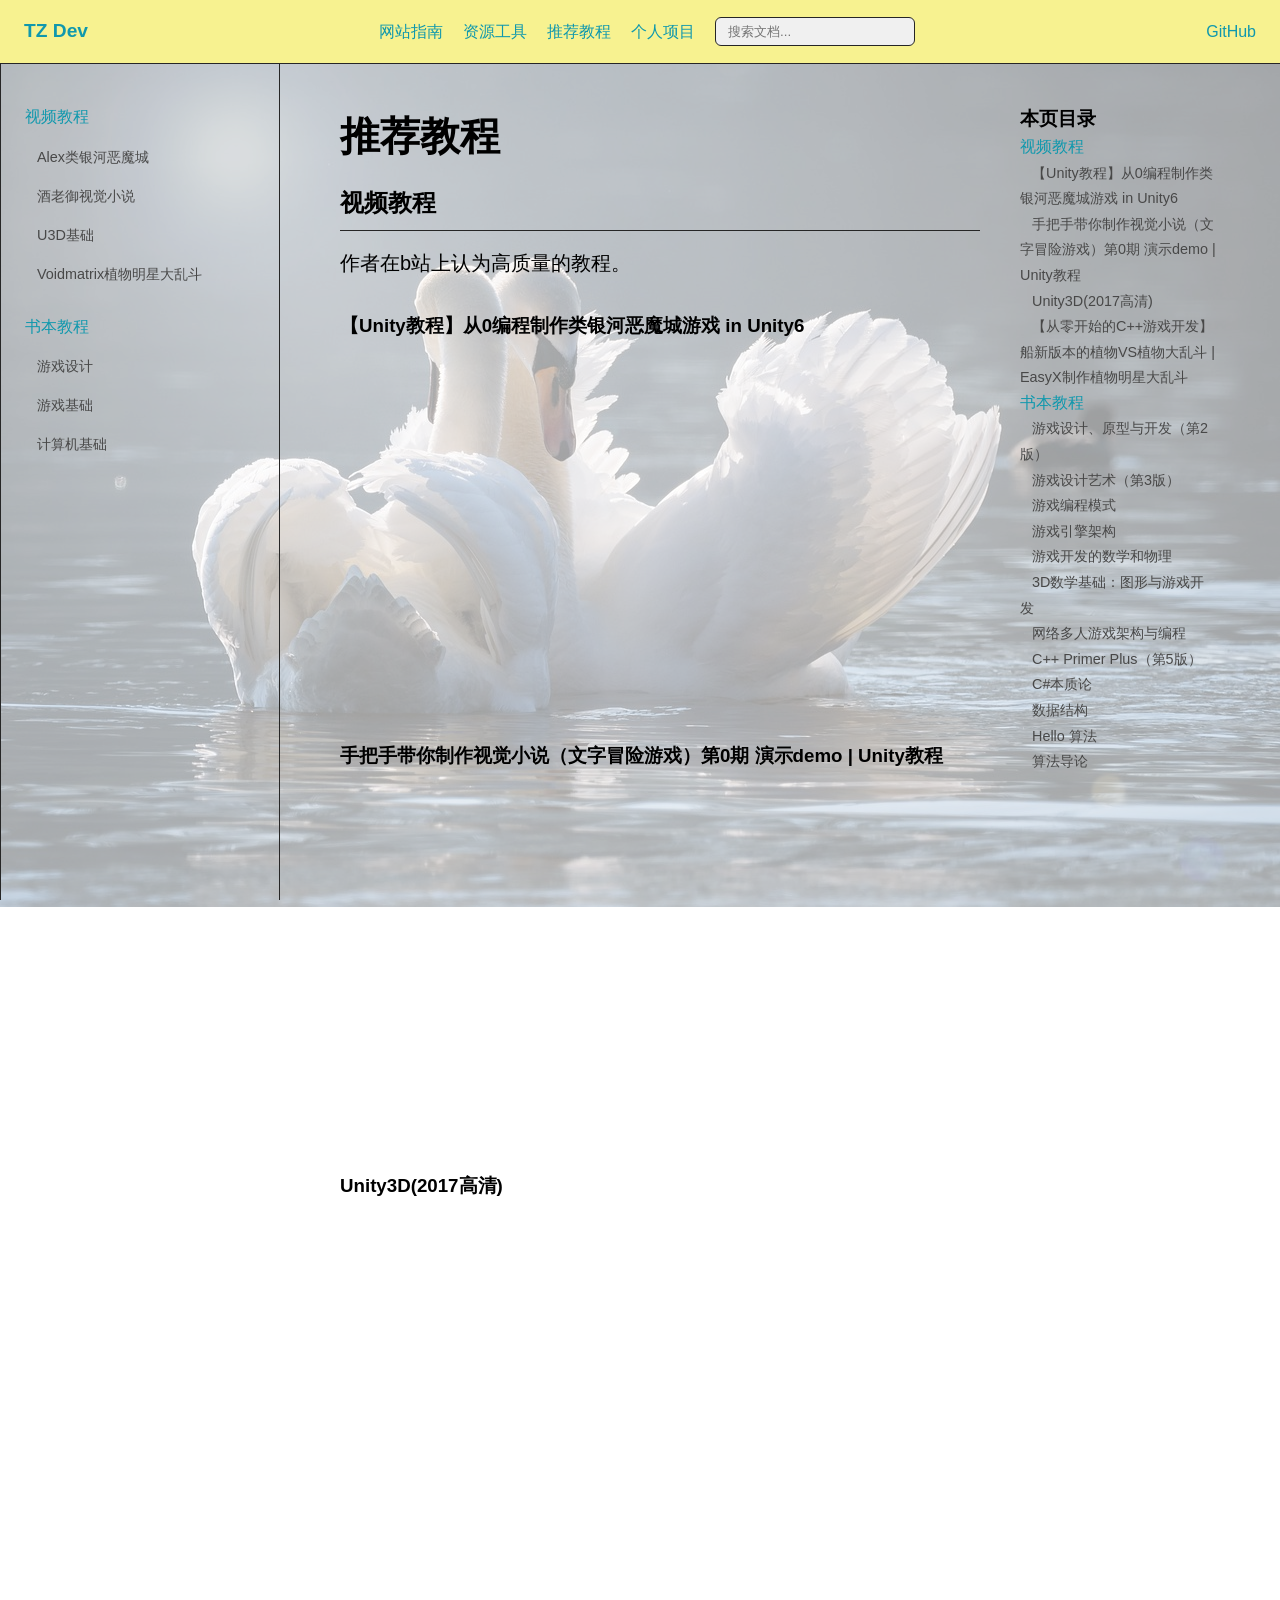
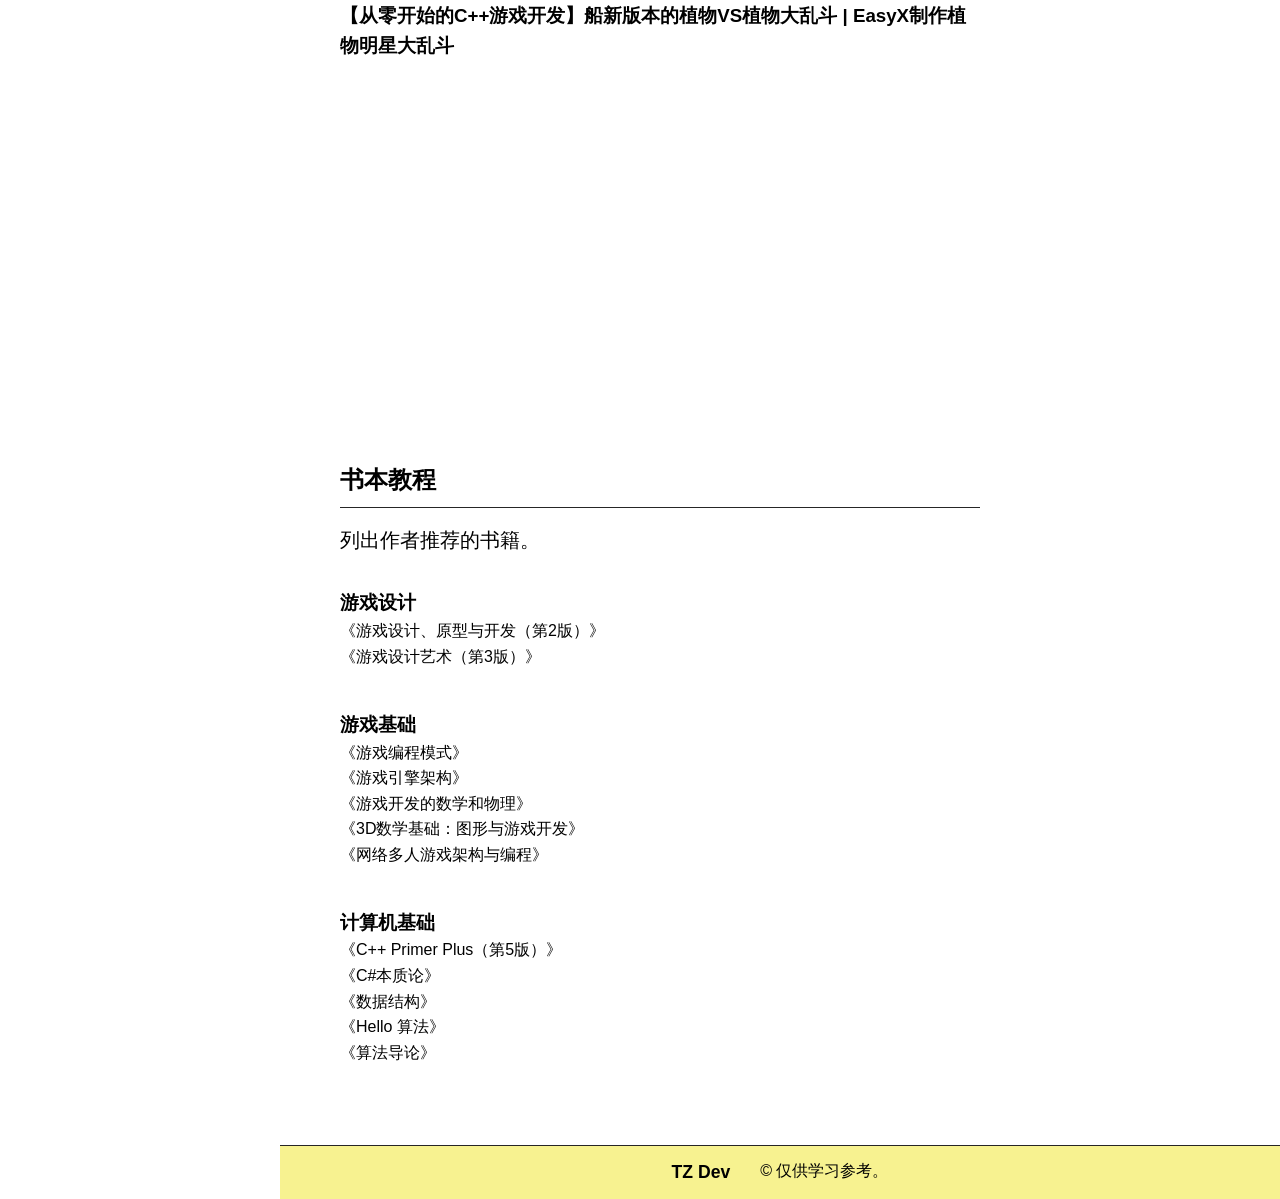
==== tutorial.html @ f53f632f "为推荐课程页面添加了基本内容" ====
<!DOCTYPE html>
<html lang="zh-CN">
<head>
    <meta charset="UTF-8">
    <meta name="viewport" content="width=device-width, initial-scale=1.0">
    <title>TZ Dev</title>
    <link rel="stylesheet" href="style.css">
    <link rel="icon" type="image/png" href="favicon.ico">
</head>
<body>
    <header class="navbar">
        <div class="nav-container">
            <div class="logo">
                <a href="#">TZ Dev</a>
            </div>
            <nav class="nav-links">
                <a href="index.html">网站指南</a>
                <a href="utility.html">资源工具</a>
                <a href="#">推荐教程</a>
                <a href="#">个人项目</a>
                <div class="search-box">
                    <input type="text" placeholder="搜索文档...">
                </div>
            </nav>
            <div class="nav-ext">
                <a href="#">GitHub</a>
            </div>
        </div>
    </header>

    <div class="main-wrapper">
        <aside class="sidebar">
            <nav class="sidebar-nav">
                <div class="sidebar-group">
                    <a href="#" class="group-title">视频教程</a>
                    <ul>
                        <li><a href="#">Alex类银河恶魔城</a></li>
                        <li><a href="#">酒老御视觉小说</a></li>
                        <li><a href="#">U3D基础</a></li>
                        <li><a href="#">Voidmatrix植物明星大乱斗</a></li>
                    </ul>
                </div>
                <div class="sidebar-group">
                    <a href="#" class="group-title">书本教程</a>
                    <ul>
                        <li><a href="#">游戏设计</a></li>
                        <li><a href="#">游戏基础</a></li>
                        <li><a href="#">计算机基础</a></li>
                    </ul>
                </div>
            </nav>
        </aside>

        <div class="main-container">
            <main class="content">
                <article>
                    <h1>推荐教程</h1>

                    <h2>视频教程</h2>
                    <p class="description">作者在b站上认为高质量的教程。</p>

                    
                    <section>
                        <h3>【Unity教程】从0编程制作类银河恶魔城游戏 in Unity6</h3>
                        <div style="position:relative;padding-top:56.25%;">
                            <iframe 
                                src="//player.bilibili.com/player.html?isOutside=true&aid=114790399808437&bvid=BV1Zs3gzKEDP&cid=30836787664&p=1&autoplay=0"
                                style="position:absolute;top:0;left:0;width:100%;height:100%;"
                                frameborder="0"
                                allowfullscreen>
                            </iframe>
                        </div>
                    </section>

                    <section>
                        <h3>手把手带你制作视觉小说（文字冒险游戏）第0期 演示demo | Unity教程</h3>
                        <div style="position:relative;padding-top:56.25%;">
                            <iframe 
                                src="//player.bilibili.com/player.html?isOutside=true&aid=113247650842176&bvid=BV1B44cetEyD&cid=26133991182&p=1&autoplay=0"
                                style="position:absolute;top:0;left:0;width:100%;height:100%;"
                                frameborder="0"
                                allowfullscreen>
                            </iframe>
                        </div>
                    </section>

                    <section>
                        <h3>Unity3D(2017高清)</h3>
                        <div style="position:relative;padding-top:56.25%;">
                            <iframe 
                                src="//player.bilibili.com/player.html?isOutside=true&aid=33682065&bvid=BV19t411f7bg&cid=58969540&p=1&autoplay=0"
                                style="position:absolute;top:0;left:0;width:100%;height:100%;"
                                frameborder="0"
                                allowfullscreen>
                            </iframe>
                        </div>
                    </section>

                    <section>
                        <h3>【从零开始的C++游戏开发】船新版本的植物VS植物大乱斗 | EasyX制作植物明星大乱斗</h3>
                        <div style="position:relative;padding-top:56.25%;">
                            <iframe 
                                src="//player.bilibili.com/player.html?isOutside=true&aid=1005996349&bvid=BV1jx4y1t7eP&cid=1585594637&p=1&autoplay=0"
                                style="position:absolute;top:0;left:0;width:100%;height:100%;"
                                frameborder="0"
                                allowfullscreen>
                            </iframe>
                        </div>
                    </section>

                    <h2>书本教程</h2>
                    <p class="description">列出作者推荐的书籍。</p>

                    <section>
                        <h3>游戏设计</h3>
                        <ul class="web-links">
                            <li>《游戏设计、原型与开发（第2版）》</li>
                            <li>《游戏设计艺术（第3版）》</li>
                        </ul>
                    </section>

                    <section>
                        <h3>游戏基础</h3>
                        <ul class="web-links">
                            <li>《游戏编程模式》</li>
                            <li>《游戏引擎架构》</li>
                            <li>《游戏开发的数学和物理》</li>
                            <li>《3D数学基础：图形与游戏开发》</li>
                            <li>《网络多人游戏架构与编程》</li>
                        </ul>
                    </section>

                    <section>
                        <h3>计算机基础</h3>
                        <ul class="web-links">
                            <li>《C++ Primer Plus（第5版）》</li>
                            <li>《C#本质论》</li>
                            <li>《数据结构》</li>
                            <li>《Hello 算法》</li>
                            <li>《算法导论》</li>
                        </ul>
                    </section>
                </article>
                
                <nav class="toc">
                    <h3>本页目录</h3>
                    <div class="toc-group">
                        <a href="#" class="toc-title">视频教程</a>
                        <ul>
                            <li><a href="#">【Unity教程】从0编程制作类银河恶魔城游戏 in Unity6</a></li>
                            <li><a href="#">手把手带你制作视觉小说（文字冒险游戏）第0期 演示demo | Unity教程</a></li>
                            <li><a href="#">Unity3D(2017高清)</a></li>
                            <li><a href="#">【从零开始的C++游戏开发】船新版本的植物VS植物大乱斗 | EasyX制作植物明星大乱斗</a></li>
                        </ul>
                    </div>

                    <div class="toc-group">
                        <a href="#" class="toc-title">书本教程</a>
                        <ul>
                            <li><a href="#">游戏设计、原型与开发（第2版）</a></li>
                            <li><a href="#">游戏设计艺术（第3版）</a></li>
                            <li><a href="#">游戏编程模式</a></li>
                            <li><a href="#">游戏引擎架构</a></li>
                            <li><a href="#">游戏开发的数学和物理</a></li>
                            <li><a href="#">3D数学基础：图形与游戏开发</a></li>
                            <li><a href="#">网络多人游戏架构与编程</a></li>
                            <li><a href="#">C++ Primer Plus（第5版）</a></li>
                            <li><a href="#">C#本质论</a></li>
                            <li><a href="#">数据结构</a></li>
                            <li><a href="#">Hello 算法</a></li>
                            <li><a href="#">算法导论</a></li>
                        </ul>
                    </div>
                </nav>
            </main>

            <footer class="site-footer">
                <div class="footer-container">
                    <div class="footer-brand">
                        <span>TZ Dev</span>
                    </div>
                    <div class="copyright">
                        &copy; 仅供学习参考。
                    </div>
                </div>
            </footer>
        </div>
    </div>
</body>
</html>
---- style.css ----
:root {
    /* 模仿 ComfyUI 的暗色调调色板 */
    --bg-body: #ffffff;
    --bg-header: #f7f290;
    --bg-sidebar: #0a0a0a;
    --bg-footer: #f7f290;;
    --text-main: #000000;
    --text-muted: #484848;
    --border: #262626;
    --header-height: 64px;
    --sidebar-width: 280px;
}

* {
    box-sizing: border-box;
    margin: 0;
    padding: 0;
}

body {
    font-family: -apple-system, BlinkMacSystemFont, "Segoe UI", Roboto, sans-serif;
    background-color: var(--bg-body);
    color: var(--text-main);
    line-height: 1.6;
}

/* 顶部导航 */
.navbar {
    position: fixed;
    top: 0;
    width: 100%;
    height: var(--header-height);
    background-color: var(--bg-header);
    backdrop-filter: blur(8px);
    border-bottom: 1px solid var(--border);
    z-index: 100;
}

.nav-container {
    max-width: 1440px;
    margin: 0 auto;
    height: 100%;
    display: flex;
    align-items: center;
    padding: 0 24px;
    justify-content: space-between;
}

.logo {
    display: flex;
    align-items: center;
    gap: 10px;
    font-weight: 700;
    font-size: 1.2rem;
}

.logo a{
    text-decoration: none;
    color: var(--text-main);
}

.nav-links {
    display: flex;
    gap: 20px;
    align-items: center;
}

.nav-links a {
    text-decoration: none;
    color: var(--text-muted);
    transition: color 0.2s;
}

.nav-links a:hover {
    color: var(--text-main);
}

.search-box input {
    background: #f0f0f0;
    border: 1px solid var(--border);
    color: rgb(0, 0, 0);
    padding: 6px 12px;
    border-radius: 6px;
    width: 200px;
}

.nav-ext a{
    text-decoration: none;
    color: var(--text-muted);
    transition: color 0.2s;
}

.nav-ext a:hover {
    color: var(--text-main);
}

/* 布局外壳 */
.main-wrapper {
    display: flex;
    width: 100%;
    margin-top: var(--header-height);
    background-image: url(images/background.png);
    background-repeat: no-repeat;
    background-size: cover;
    background-position: center;
    background-attachment: fixed;
}

.main-container {
    flex: 1;
    display: flex;
    flex-direction: column; /* 让 main 和 footer 纵向排列 */
    min-width: 0; /* 防止内容溢出撑破布局 */
}

/* 侧边栏 */
.sidebar {
    width: var(--sidebar-width);
    height: calc(100vh - var(--header-height));
    position: sticky;
    top: var(--header-height);
    border-right: 1px solid var(--border);
    border-left: 1px solid var(--border);
    padding: 32px 16px;
    overflow-y: auto;
    flex-shrink: 0;
}

.sidebar-group {
    margin-bottom: 12px;
}

.group-title {
    display: block;
    padding: 8px 8px;
    color: var(--text-muted);
    text-decoration: none;
    border-radius: 4px;
    transition: background 0.2s;
}

.group-title:hover{
    color: var(--text-main);
    background: #e3e3e3;
}

.sidebar-nav ul {
    list-style: none;
}

.sidebar-nav li a {
    display: block;
    padding: 8px 20px;
    color: var(--text-muted);
    text-decoration: none;
    font-size: 0.9rem;
    border-radius: 4px;
    transition: background 0.2s;
}

.sidebar-nav li a:hover {
    color: var(--text-main);
    background: #e3e3e3;
}

/* 内容区 */
.content {
    flex: 1;
    padding: 40px 60px;
    display: flex;
    gap: 40px;
    justify-content: center;
}

.content li{
    list-style: none;
}

article {
    width: 100%;
    max-width: 800px;
    flex: 1;
}

article h1 {
    font-size: 2.5rem;
    margin-bottom: 1rem;
}

.description {
    font-size: 1.25rem;
    color: var(--text-main);
    margin-bottom: 2rem;
}

article section {
    margin-bottom: 40px;
}

article h2 {
    margin-bottom: 1rem;
    padding-bottom: 0.5rem;
    border-bottom: 1px solid var(--border);
}

article li a{
    text-decoration: none;
}

/* 代码块 */
pre {
    background: #111;
    padding: 16px;
    border-radius: 8px;
    overflow-x: auto;
    border: 1px solid var(--border);
    font-family: 'Courier New', Courier, monospace;
}

/* 右侧目录 */
.toc {
    width: 200px;
    position: sticky;
    top: calc(var(--header-height) + 40px);
    height: fit-content;
}

.toc-title{
    color: var(--text-muted);
    text-decoration: none;
    transition: color 0.2s;
}

.toc-title:hover{
    color: var(--text-main);
}

.toc ul{
    list-style: none;
}

.toc li a{
    text-decoration: none;
    color: var(--text-muted);
    padding: 8px 12px;
    font-size: 0.9rem;
    transition: color 0.2s;
}

.toc li a:hover {
    color: var(--text-main);
}

/* 页脚样式 */
.site-footer {
    background-color: var(--bg-footer);
    border-top: 1px solid var(--border);
    width: 100%;
    display: flex;
}

.footer-container {
    max-width: 1200px;
    margin: 0 auto;
    padding: 12px 60px;
    display: flex;
    gap: 30px;
}

.footer-brand {
    display: flex;
    align-items: center;
    gap: 12px;
    font-size: 1.1rem;
    color: var(--text-main);
    font-weight: 600;
}

a:link {
    color: #1098ad;
}

.web-links a:visited {
    color: #1098ad;
}
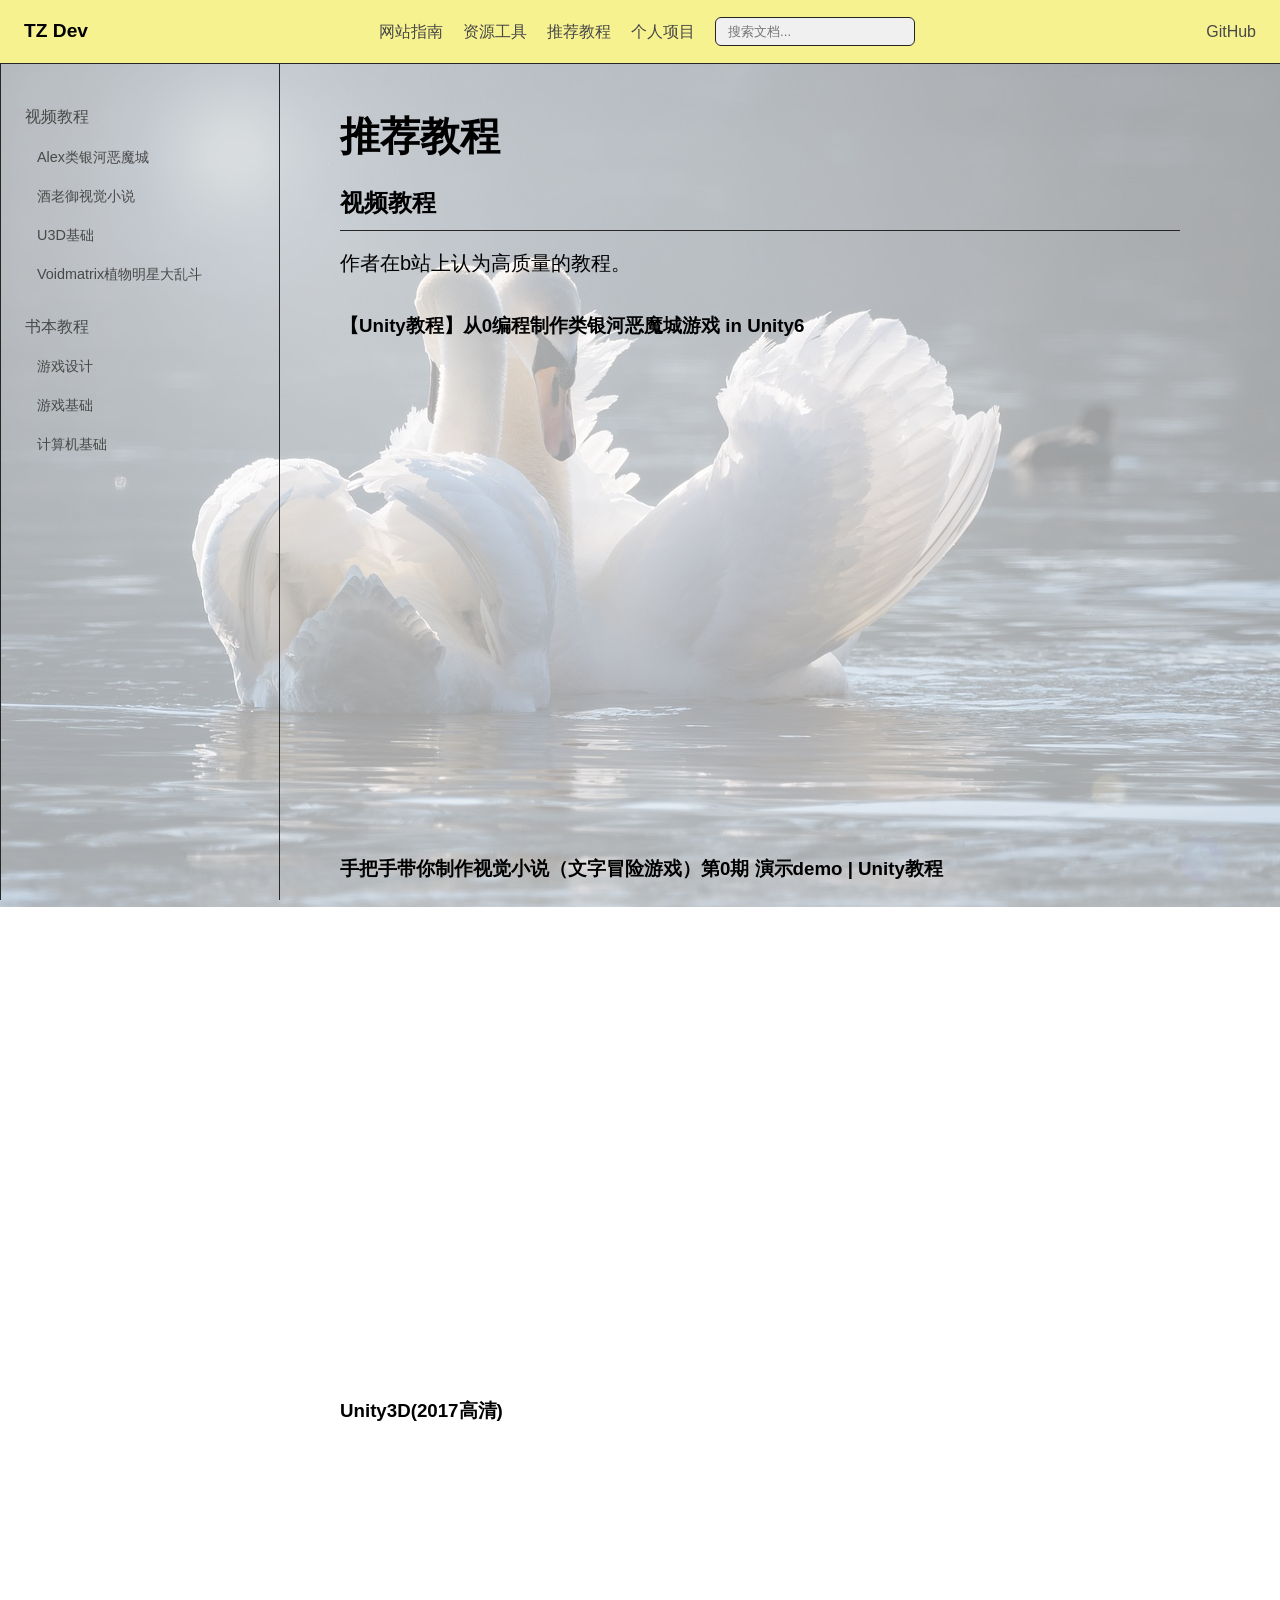
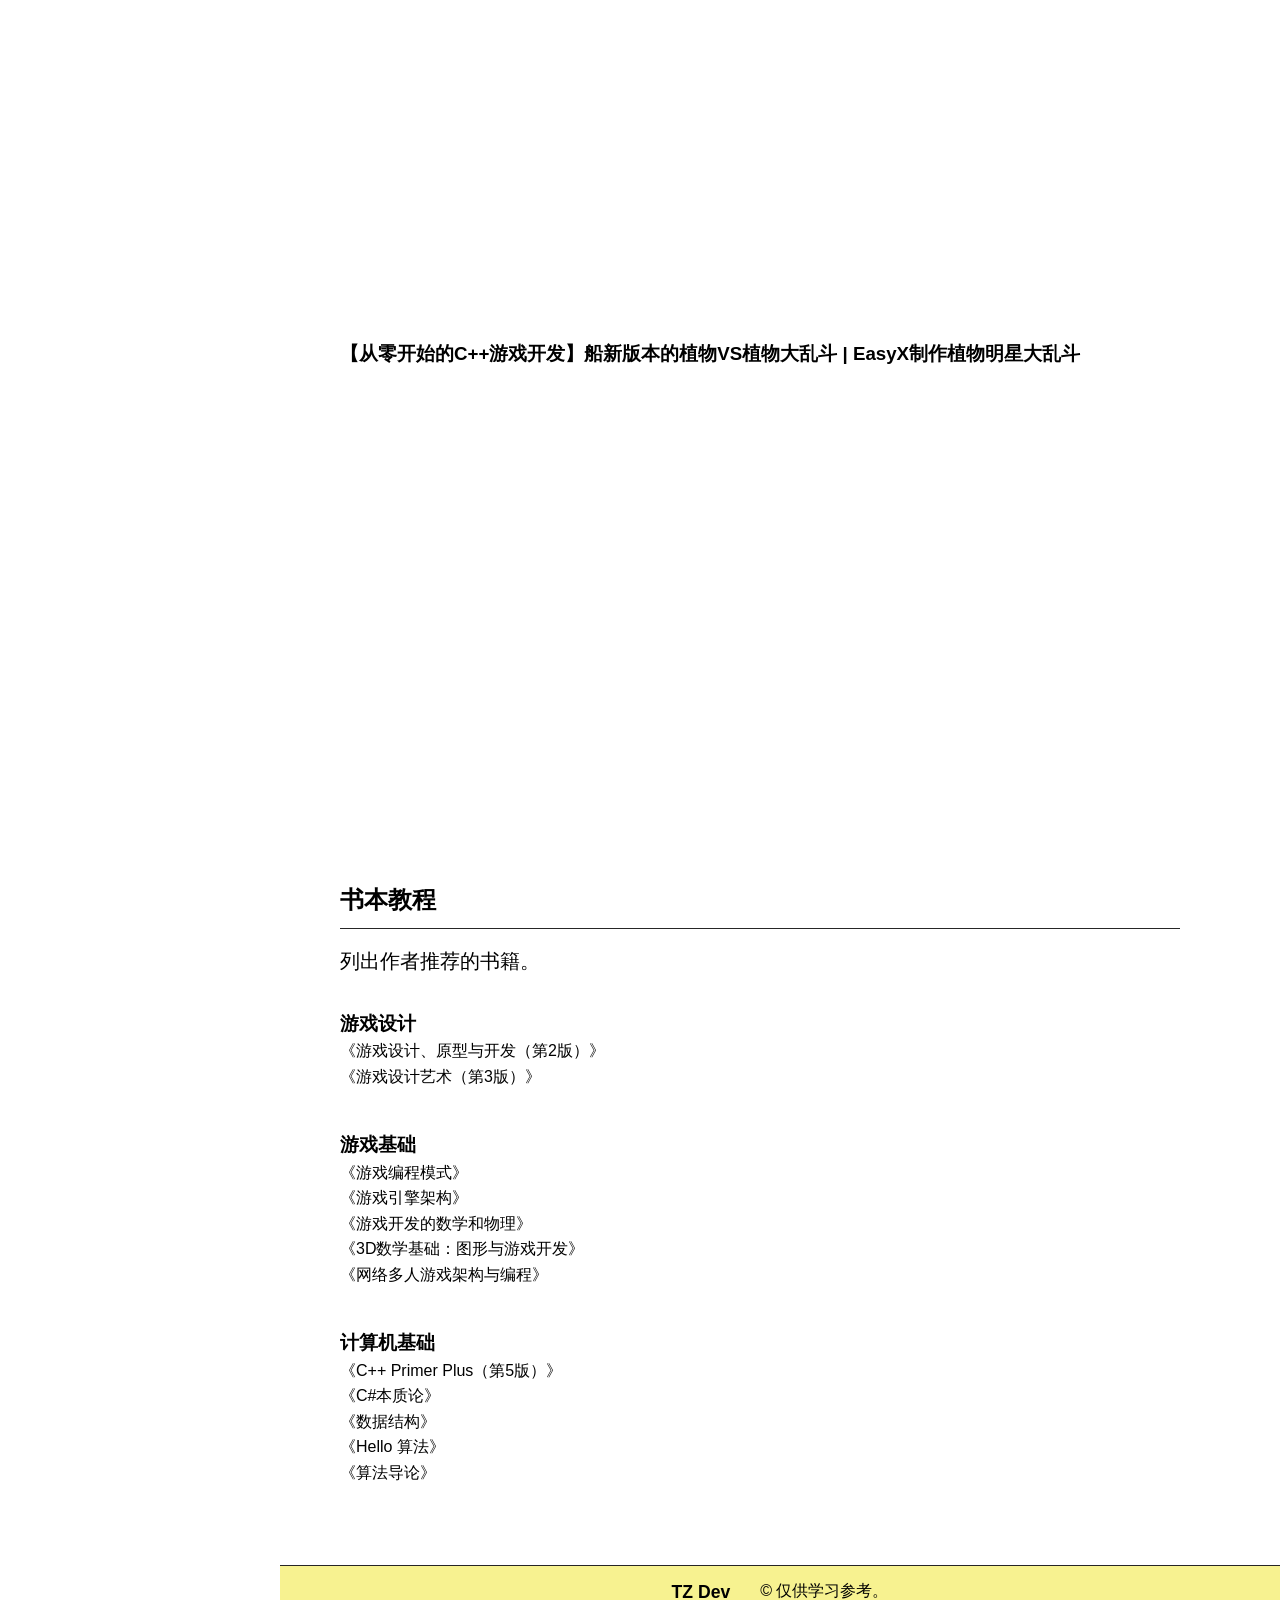
==== commit f3babcc5: "'移除右侧目录，左侧导航栏添加导航功能'" ====
--- a/tutorial.html
+++ b/tutorial.html
@@ -2,6 +2,12 @@
 <html lang="zh-CN">
 <head>
     <meta charset="UTF-8">
+    <!-- 安全：内容安全策略(CSP) —— 默认拒绝一切未显式允许的来源，杜绝被注入的内容被执行 -->
+    <meta http-equiv="Content-Security-Policy" content="default-src 'none'; base-uri 'none'; form-action 'none'; img-src 'self'; style-src 'self' 'unsafe-inline'; script-src 'none'; frame-src https://player.bilibili.com http://player.bilibili.com">
+    <!-- 开发提示：注入式热重载脚本会被 script-src 'none' 拦截（页面浏览正常，手动刷新即可）；
+         需要热重载时，临时注释掉上面这行 CSP 即可。frame-src 放行 B 站播放器，视频功能不受影响。 -->
+    <!-- 隐私：跨源请求只发送站点来源、不发送路径；单个链接的 rel=noreferrer / referrerpolicy 仍可覆盖本策略 -->
+    <meta name="referrer" content="strict-origin-when-cross-origin">
     <meta name="viewport" content="width=device-width, initial-scale=1.0">
     <title>TZ Dev</title>
     <link rel="stylesheet" href="style.css">
@@ -11,7 +17,7 @@
     <header class="navbar">
         <div class="nav-container">
             <div class="logo">
-                <a href="#">TZ Dev</a>
+                <a href="index.html">TZ Dev</a>
             </div>
             <nav class="nav-links">
                 <a href="index.html">网站指南</a>
@@ -23,7 +29,7 @@
                 </div>
             </nav>
             <div class="nav-ext">
-                <a href="#">GitHub</a>
+                <a href="https://github.com/TaoZheUESTC" target="_blank" rel="noopener noreferrer" referrerpolicy="no-referrer" aria-label="GitHub（在新窗口打开）">GitHub</a>
             </div>
         </div>
     </header>
@@ -32,20 +38,20 @@
         <aside class="sidebar">
             <nav class="sidebar-nav">
                 <div class="sidebar-group">
-                    <a href="#" class="group-title">视频教程</a>
+                    <a href="#video-courses" class="group-title">视频教程</a>
                     <ul>
-                        <li><a href="#">Alex类银河恶魔城</a></li>
-                        <li><a href="#">酒老御视觉小说</a></li>
-                        <li><a href="#">U3D基础</a></li>
-                        <li><a href="#">Voidmatrix植物明星大乱斗</a></li>
+                        <li><a href="#video-unity-metroidvania">Alex类银河恶魔城</a></li>
+                        <li><a href="#video-visual-novel">酒老御视觉小说</a></li>
+                        <li><a href="#video-unity3d">U3D基础</a></li>
+                        <li><a href="#video-cpp-pvz">Voidmatrix植物明星大乱斗</a></li>
                     </ul>
                 </div>
                 <div class="sidebar-group">
-                    <a href="#" class="group-title">书本教程</a>
+                    <a href="#book-courses" class="group-title">书本教程</a>
                     <ul>
-                        <li><a href="#">游戏设计</a></li>
-                        <li><a href="#">游戏基础</a></li>
-                        <li><a href="#">计算机基础</a></li>
+                        <li><a href="#book-game-design">游戏设计</a></li>
+                        <li><a href="#book-game-basics">游戏基础</a></li>
+                        <li><a href="#book-cs-basics">计算机基础</a></li>
                     </ul>
                 </div>
             </nav>
@@ -56,12 +62,12 @@
                 <article>
                     <h1>推荐教程</h1>
 
-                    <h2>视频教程</h2>
+                    <h2 id="video-courses">视频教程</h2>
                     <p class="description">作者在b站上认为高质量的教程。</p>
 
                     
                     <section>
-                        <h3>【Unity教程】从0编程制作类银河恶魔城游戏 in Unity6</h3>
+                        <h3 id="video-unity-metroidvania">【Unity教程】从0编程制作类银河恶魔城游戏 in Unity6</h3>
                         <div style="position:relative;padding-top:56.25%;">
                             <iframe 
                                 src="//player.bilibili.com/player.html?isOutside=true&aid=114790399808437&bvid=BV1Zs3gzKEDP&cid=30836787664&p=1&autoplay=0"
@@ -73,7 +79,7 @@
                     </section>
 
                     <section>
-                        <h3>手把手带你制作视觉小说（文字冒险游戏）第0期 演示demo | Unity教程</h3>
+                        <h3 id="video-visual-novel">手把手带你制作视觉小说（文字冒险游戏）第0期 演示demo | Unity教程</h3>
                         <div style="position:relative;padding-top:56.25%;">
                             <iframe 
                                 src="//player.bilibili.com/player.html?isOutside=true&aid=113247650842176&bvid=BV1B44cetEyD&cid=26133991182&p=1&autoplay=0"
@@ -85,7 +91,7 @@
                     </section>
 
                     <section>
-                        <h3>Unity3D(2017高清)</h3>
+                        <h3 id="video-unity3d">Unity3D(2017高清)</h3>
                         <div style="position:relative;padding-top:56.25%;">
                             <iframe 
                                 src="//player.bilibili.com/player.html?isOutside=true&aid=33682065&bvid=BV19t411f7bg&cid=58969540&p=1&autoplay=0"
@@ -97,7 +103,7 @@
                     </section>
 
                     <section>
-                        <h3>【从零开始的C++游戏开发】船新版本的植物VS植物大乱斗 | EasyX制作植物明星大乱斗</h3>
+                        <h3 id="video-cpp-pvz">【从零开始的C++游戏开发】船新版本的植物VS植物大乱斗 | EasyX制作植物明星大乱斗</h3>
                         <div style="position:relative;padding-top:56.25%;">
                             <iframe 
                                 src="//player.bilibili.com/player.html?isOutside=true&aid=1005996349&bvid=BV1jx4y1t7eP&cid=1585594637&p=1&autoplay=0"
@@ -108,11 +114,11 @@
                         </div>
                     </section>
 
-                    <h2>书本教程</h2>
+                    <h2 id="book-courses">书本教程</h2>
                     <p class="description">列出作者推荐的书籍。</p>
 
                     <section>
-                        <h3>游戏设计</h3>
+                        <h3 id="book-game-design">游戏设计</h3>
                         <ul class="web-links">
                             <li>《游戏设计、原型与开发（第2版）》</li>
                             <li>《游戏设计艺术（第3版）》</li>
@@ -120,7 +126,7 @@
                     </section>
 
                     <section>
-                        <h3>游戏基础</h3>
+                        <h3 id="book-game-basics">游戏基础</h3>
                         <ul class="web-links">
                             <li>《游戏编程模式》</li>
                             <li>《游戏引擎架构》</li>
@@ -131,7 +137,7 @@
                     </section>
 
                     <section>
-                        <h3>计算机基础</h3>
+                        <h3 id="book-cs-basics">计算机基础</h3>
                         <ul class="web-links">
                             <li>《C++ Primer Plus（第5版）》</li>
                             <li>《C#本质论》</li>
@@ -141,37 +147,6 @@
                         </ul>
                     </section>
                 </article>
-                
-                <nav class="toc">
-                    <h3>本页目录</h3>
-                    <div class="toc-group">
-                        <a href="#" class="toc-title">视频教程</a>
-                        <ul>
-                            <li><a href="#">【Unity教程】从0编程制作类银河恶魔城游戏 in Unity6</a></li>
-                            <li><a href="#">手把手带你制作视觉小说（文字冒险游戏）第0期 演示demo | Unity教程</a></li>
-                            <li><a href="#">Unity3D(2017高清)</a></li>
-                            <li><a href="#">【从零开始的C++游戏开发】船新版本的植物VS植物大乱斗 | EasyX制作植物明星大乱斗</a></li>
-                        </ul>
-                    </div>
-
-                    <div class="toc-group">
-                        <a href="#" class="toc-title">书本教程</a>
-                        <ul>
-                            <li><a href="#">游戏设计、原型与开发（第2版）</a></li>
-                            <li><a href="#">游戏设计艺术（第3版）</a></li>
-                            <li><a href="#">游戏编程模式</a></li>
-                            <li><a href="#">游戏引擎架构</a></li>
-                            <li><a href="#">游戏开发的数学和物理</a></li>
-                            <li><a href="#">3D数学基础：图形与游戏开发</a></li>
-                            <li><a href="#">网络多人游戏架构与编程</a></li>
-                            <li><a href="#">C++ Primer Plus（第5版）</a></li>
-                            <li><a href="#">C#本质论</a></li>
-                            <li><a href="#">数据结构</a></li>
-                            <li><a href="#">Hello 算法</a></li>
-                            <li><a href="#">算法导论</a></li>
-                        </ul>
-                    </div>
-                </nav>
             </main>
 
             <footer class="site-footer">
--- a/style.css
+++ b/style.css
@@ -24,6 +24,19 @@
     line-height: 1.6;
 }
 
+/* 左侧导航 → 正文锚点：整页平滑滚动 */
+@media (prefers-reduced-motion: no-preference) {
+    html {
+        scroll-behavior: smooth;
+    }
+}
+
+/* 跳转目标预留头部高度，避免被固定导航栏遮挡 */
+article h2,
+article h3 {
+    scroll-margin-top: calc(var(--header-height) + 16px);
+}
+
 /* 顶部导航 */
 .navbar {
     position: fixed;
@@ -59,6 +72,13 @@
     color: var(--text-main);
 }
 
+.logo a:link, 
+.logo a:visited, 
+.logo a:hover, 
+.logo a:active{
+    color: var(--text-main);
+}
+
 .nav-links {
     display: flex;
     gap: 20px;
@@ -69,6 +89,12 @@
     text-decoration: none;
     color: var(--text-muted);
     transition: color 0.2s;
+}
+
+.nav-links a:link,
+.nav-links a:visited,
+.nav-links a:active {
+    color: var(--text-muted);
 }
 
 .nav-links a:hover {
@@ -88,6 +114,12 @@
     text-decoration: none;
     color: var(--text-muted);
     transition: color 0.2s;
+}
+
+.nav-ext a:link,
+.nav-ext a:visited,
+.nav-ext a:active{
+    color: var(--text-muted);
 }
 
 .nav-ext a:hover {
@@ -139,6 +171,12 @@
     transition: background 0.2s;
 }
 
+.group-title:link,
+.group-title:visited,
+.group-title:active{
+    color: var(--text-muted)
+}
+
 .group-title:hover{
     color: var(--text-main);
     background: #e3e3e3;
@@ -156,6 +194,12 @@
     font-size: 0.9rem;
     border-radius: 4px;
     transition: background 0.2s;
+}
+
+.sidebar-nav li a:link,
+.sidebar-nav li a:visited,
+.sidebar-nav li a:active{
+    color: var(--text-muted);
 }
 
 .sidebar-nav li a:hover {
@@ -178,8 +222,9 @@
 
 article {
     width: 100%;
-    max-width: 800px;
+    max-width: 1040px; /* 原为 800px：正文占用原右侧目录腾出的横向空间 */
     flex: 1;
+    padding-right: 40px; /* 文本右侧与内容区右边缘之间留出适当空白 */
 }
 
 article h1 {
@@ -217,40 +262,6 @@
     font-family: 'Courier New', Courier, monospace;
 }
 
-/* 右侧目录 */
-.toc {
-    width: 200px;
-    position: sticky;
-    top: calc(var(--header-height) + 40px);
-    height: fit-content;
-}
-
-.toc-title{
-    color: var(--text-muted);
-    text-decoration: none;
-    transition: color 0.2s;
-}
-
-.toc-title:hover{
-    color: var(--text-main);
-}
-
-.toc ul{
-    list-style: none;
-}
-
-.toc li a{
-    text-decoration: none;
-    color: var(--text-muted);
-    padding: 8px 12px;
-    font-size: 0.9rem;
-    transition: color 0.2s;
-}
-
-.toc li a:hover {
-    color: var(--text-main);
-}
-
 /* 页脚样式 */
 .site-footer {
     background-color: var(--bg-footer);
@@ -276,10 +287,112 @@
     font-weight: 600;
 }
 
-a:link {
+.web-links a:visited,
+.web-links a:link,
+.web-links a:active,
+.web-links a:hover {
     color: #1098ad;
 }
 
-.web-links a:visited {
-    color: #1098ad;
+
+/* ==============================================
+   移动端/手机端适配代码 (屏幕宽度 <= 768px)
+============================================== */
+@media (max-width: 768px) {
+    :root {
+        --sidebar-width: 100%;
+    }
+
+    /* 1. 顶部导航栏适配 */
+    .nav-container {
+        padding: 0 16px;
+        gap: 12px;
+    }
+
+    .logo {
+        font-size: 1.1rem;
+        flex-shrink: 0; /* 防止Logo被挤压变形 */
+    }
+
+    /* 在手机端隐藏搜索框和GitHub外链，腾出宝贵的屏幕空间 */
+    .navbar .search-box, 
+    .navbar .nav-ext {
+        display: none;
+    }
+
+    /* 允许导航链接在手机端水平滑动（以防未来增加更多链接） */
+    .nav-links {
+        gap: 16px;
+        font-size: 0.9rem;
+        overflow-x: auto;
+        white-space: nowrap;
+        padding-bottom: 2px;
+        -webkit-overflow-scrolling: touch; /* 使iOS滑动更流畅 */
+    }
+    .nav-links::-webkit-scrollbar {
+        display: none; /* 隐藏滑动条，保持视觉美观 */
+    }
+
+    /* 2. 整体布局重排：从横向并列改为纵向单列 */
+    .main-wrapper {
+        flex-direction: column;
+    }
+
+    /* 3. 侧边栏适配：不再固定在左侧，而是排在正文上方 */
+    .sidebar {
+        width: 100%;
+        height: auto;
+        position: static; /* 取消 sticky 粘性定位 */
+        border-right: none;
+        border-left: none;
+        border-bottom: 1px solid var(--border);
+        padding: 20px 16px;
+    }
+
+    /* 减小侧边栏列表行高，适合手指点击 */
+    .sidebar-nav li a {
+        padding: 6px 12px;
+    }
+
+    /* 4. 内容区域适配 */
+    .content {
+        padding: 24px 16px; /* 大幅缩小左右的外边距，防止字被挤成一窄列 */
+        flex-direction: column;
+        gap: 24px;
+    }
+
+    /* 5. 文章主体宽度撑满（右侧目录已移除，此处不再需要额外留白） */
+    article {
+        width: 100%;
+        padding-right: 0;
+    }
+
+    article h1 {
+        font-size: 2rem; /* 稍微缩小主标题，防止在小手机上折行 */
+        margin-bottom: 0.8rem;
+    }
+
+    .description {
+        font-size: 1.1rem;
+        margin-bottom: 1.5rem;
+    }
+
+    /* 6. 页脚自适应：在小屏上居中展示 */
+    .footer-container {
+        padding: 16px 20px;
+        flex-direction: column;
+        gap: 10px;
+        align-items: center;
+        text-align: center;
+    }
+}
+
+/* ==============================================
+   平板端适配代码 (屏幕宽度 769px 至 1024px)
+============================================== */
+@media (min-width: 769px) and (max-width: 1024px) {
+    /* 平板端空间较电脑小：右侧目录已移除，这里仅调整内容区内边距 */
+    .content {
+        padding: 30px 40px;
+    }
 }
